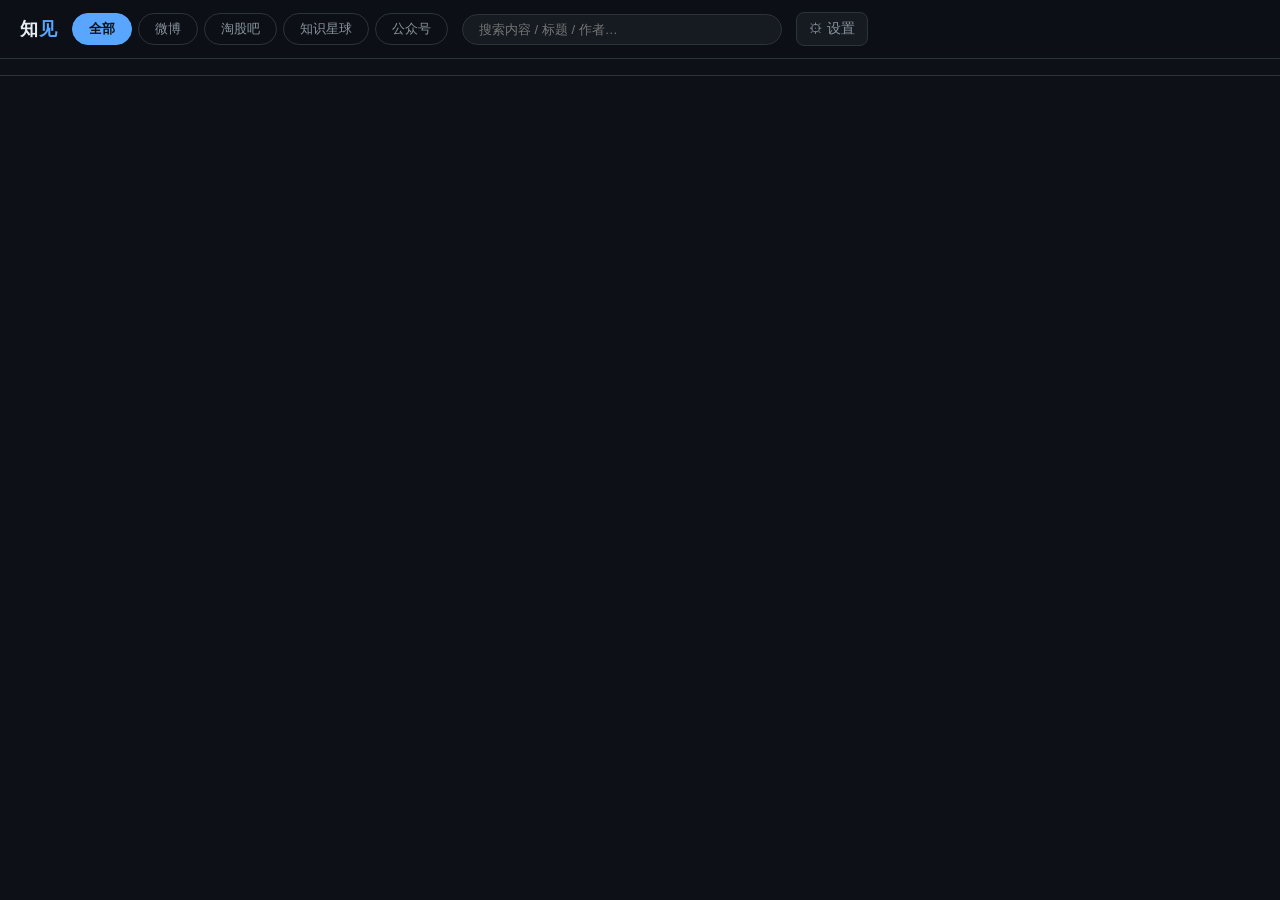
==== static/index.html @ e8b162a9 "初始版本" ====
<!DOCTYPE html>
<html lang="zh-CN">
<head>
<meta charset="UTF-8">
<meta name="viewport" content="width=device-width, initial-scale=1.0">
<title>知见</title>
<link rel="icon" type="image/svg+xml" href="/static/favicon.svg">
<link rel="stylesheet" href="/static/style.css">
</head>
<body>

<div class="header">
  <div class="logo">知<span>见</span></div>
  <div class="tabs">
    <button class="tab active" data-platform="">全部</button>
    <button class="tab" data-platform="weibo">微博</button>
    <button class="tab" data-platform="taoguba">淘股吧</button>
    <button class="tab" data-platform="zsxq">知识星球</button>
    <button class="tab" data-platform="weread">公众号</button>
  </div>
  <input class="search-box" id="searchBox" placeholder="搜索内容 / 标题 / 作者…">
  <button class="icon-btn" onclick="openSettings()">⚙ 设置</button>
</div>

<div class="status-bar" id="statusBar"></div>
<div class="author-chip" id="authorChip" style="display:none" title="点击取消筛选"><span></span><b>✕</b></div>
<div class="banner" id="banner"></div>

<div class="feed" id="feed">
  <div class="new-tip" id="newTip" style="display:none"><span></span></div>
  <div class="empty" id="empty" style="display:none">
    还没有帖子。<br>点右上角「⚙ 设置」添加监控用户，下一轮轮询后这里就会出现内容。
  </div>
</div>
<button class="load-more" id="loadMore" style="display:none" onclick="loadMore()">加载更早的帖子</button>

<div class="drawer-mask" id="drawerMask" onclick="closeSettings()"></div>
<div class="drawer" id="drawer">
  <h2>⚙ 设置</h2>

  <h3>监控用户</h3>
  <div id="userList"></div>
  <div style="display:flex;gap:8px;margin-bottom:10px">
    <button class="btn ghost" style="flex:1" onclick="exportUsers()">⤓ 导出列表</button>
    <button class="btn ghost" style="flex:1" onclick="document.getElementById('importFile').click()">⤒ 导入列表</button>
    <input type="file" id="importFile" accept=".json" style="display:none" onchange="importUsers(this)">
  </div>
  <div class="add-row">
    <select id="newPlatform">
      <option value="weibo">微博</option>
      <option value="taoguba">淘股吧</option>
      <option value="zsxq">知识星球</option>
      <option value="weread">公众号</option>
    </select>
    <input id="newUid" placeholder="用户 ID（微博数字 uid / 淘股吧 blog 数字）">
    <button class="btn ghost" onclick="addUser()">＋</button>
  </div>
  <div class="hint">
    微博 ID：打开 m.weibo.cn/u/xxxxx，xxxx 即 uid。<br>
    淘股吧 ID：打开用户主页 tgb.cn/blog/xxxxx，xxxx 即 ID。<br>
    知识星球：填「星球ID」监控整个星球；填「星球ID:用户ID」监控星球里某个人。
    星球 ID 在星球主页网址里（wx.zsxq.com/dweb2/index/group/数字）。<br>
    公众号：手机微信读书 App 订阅该公众号后，点下方「同步书架」勾选添加（推荐）；也可直接填 MP_WXS_ 开头的 ID。
  </div>

  <h3>平台凭证</h3>
  <div class="field">
    <label>微博 Cookie（必须，含 SUB= 字段；●●● 表示已保存未修改）</label>
    <input id="weiboCookie" placeholder="粘贴整条 Cookie">
  </div>
  <div class="field">
    <label>淘股吧 Cookie（可选，公开内容不登录也能抓）</label>
    <input id="taogubaCookie" placeholder="可留空">
  </div>
  <div class="field">
    <label>知识星球 Token（zsxq_access_token，网页版 F12 获取）</label>
    <input id="zsxqToken" placeholder="粘贴 zsxq_access_token 的值">
  </div>
  <div class="field">
    <label>微信读书 Cookie·公众号（weread.qq.com 网页版 F12 获取；程序会自动续期）</label>
    <input id="wereadCookie" placeholder="wr_vid=…; wr_skey=…; wr_rt=…; wr_fp=…">
  </div>
  <div class="field">
    <label>书架上的公众号（先在手机 App 里订阅，再点同步）</label>
    <button class="btn ghost" onclick="syncShelf()">🔄 同步书架</button>
    <div id="shelfList" style="margin-top:8px"></div>
  </div>

  <h3>外观</h3>
  <div class="field">
    <label>主题（选择后立即生效并记住）</label>
    <select id="themeSelect">
      <option value="dark">深色</option>
      <option value="light">浅色</option>
    </select>
  </div>

  <h3>轮询与访问</h3>
  <div class="field">
    <label>轮询间隔（秒，建议 60~300）</label>
    <input id="interval" type="number" min="30">
  </div>
  <div class="field">
    <label>访问密码（留空 = 不需要密码；部署到公网务必设置）</label>
    <input id="accessPassword" placeholder="留空则不启用">
  </div>

  <div class="btn-row">
    <button class="btn" onclick="saveSettings()">保存</button>
    <button class="btn ghost" onclick="closeSettings()">取消</button>
  </div>
  <div class="hint">凭证只保存在本程序所在目录的 data/config.json，不会上传任何地方。</div>
</div>

<div class="lightbox" id="lightbox"><img src=""></div>

<div class="toast" id="toast"></div>

<script src="/static/app.js"></script>
</body>
</html>
---- static/style.css ----
:root {
  --bg: #0d1117;
  --bg-card: #161b22;
  --bg-hover: #1c2129;
  --border: #2d333b;
  --text: #e6edf3;
  --text-dim: #8b949e;
  --accent: #58a6ff;
  --weibo: #e6162d;
  --taoguba: #f0a030;
  --zsxq: #2ea44f;
  --danger: #f85149;
  --radius: 12px;
  --header-bg: rgba(13,17,23,.92);
  --img-bg: #000;
}

/* ---------- 浅色主题 ---------- */
html[data-theme="light"] {
  --bg: #f3f4f6;
  --bg-card: #ffffff;
  --bg-hover: #f0f1f3;
  --border: #d8dce1;
  --text: #1f2328;
  --text-dim: #6a737d;
  --accent: #0969da;
  --header-bg: rgba(255,255,255,.92);
  --img-bg: #e5e7eb;
}
html[data-theme="light"] .card { box-shadow: 0 1px 3px rgba(0,0,0,.06); }
html[data-theme="light"] .banner { background: rgba(248,81,73,.08); }
html[data-theme="light"] .author-chip { background: rgba(9,105,218,.08); }
html[data-theme="light"] .card-body .retweet { background: var(--bg-hover); }
* { box-sizing: border-box; margin: 0; padding: 0; }
body {
  background: var(--bg); color: var(--text);
  font-family: "PingFang SC", "Microsoft YaHei", -apple-system, "Segoe UI", sans-serif;
  min-height: 100vh;
}
a { color: var(--accent); text-decoration: none; }
a:hover { text-decoration: underline; }

/* ---------- 顶栏 ---------- */
.header {
  position: sticky; top: 0; z-index: 100;
  background: var(--header-bg); backdrop-filter: blur(10px);
  border-bottom: 1px solid var(--border);
  padding: 12px 20px;
  display: flex; align-items: center; gap: 14px; flex-wrap: wrap;
}
.logo { font-size: 18px; font-weight: 700; letter-spacing: 1px; }
.logo span { color: var(--accent); }
.tabs { display: flex; gap: 6px; }
.tab {
  padding: 6px 16px; border-radius: 999px; cursor: pointer;
  border: 1px solid var(--border); color: var(--text-dim);
  font-size: 13px; background: transparent; transition: all .15s;
}
.tab:hover { color: var(--text); border-color: var(--text-dim); }
.tab.active { background: var(--accent); border-color: var(--accent); color: #0d1117; font-weight: 600; }
.search-box {
  flex: 1; min-width: 160px; max-width: 320px;
  background: var(--bg-card); border: 1px solid var(--border);
  border-radius: 999px; padding: 7px 16px; color: var(--text);
  font-size: 13px; outline: none;
}
.search-box:focus { border-color: var(--accent); }
.icon-btn {
  background: var(--bg-card); border: 1px solid var(--border);
  color: var(--text-dim); border-radius: 8px; padding: 7px 12px;
  cursor: pointer; font-size: 14px;
}
.icon-btn:hover { color: var(--text); border-color: var(--text-dim); }

/* ---------- 状态条 ---------- */
.status-bar {
  display: flex; gap: 14px; padding: 8px 22px;
  font-size: 12px; color: var(--text-dim);
  border-bottom: 1px solid var(--border); flex-wrap: wrap;
}
.st { display: inline-flex; align-items: center; gap: 5px; }
.dot { width: 8px; height: 8px; border-radius: 50%; background: #2ea44f; }
.dot.warn { background: var(--taoguba); }
.dot.err { background: var(--danger); }
.dot.gray { background: var(--text-dim); }
.banner {
  margin: 10px auto 0; max-width: 760px; padding: 10px 16px;
  background: rgba(248,81,73,.12); border: 1px solid var(--danger);
  border-radius: var(--radius); color: var(--danger); font-size: 13px;
  display: none;
}
.banner.show { display: block; }

/* ---------- 头像 ---------- */
.avatar { border-radius: 50%; object-fit: cover; flex-shrink: 0; background: #000; }
.avatar-ph {
  display: inline-flex; align-items: center; justify-content: center;
  font-weight: 700; color: #fff;
}
.avatar-ph.weibo { background: var(--weibo); }
.avatar-ph.taoguba { background: var(--taoguba); color: #1a1a1a; }
.avatar-ph.zsxq { background: var(--zsxq); }
.avatar-ph.rss { background: #8957e5; }

/* ---------- 按人筛选条 ---------- */
.author-chip {
  display: inline-flex; align-items: center; gap: 8px;
  margin: 8px 0 0 22px; padding: 5px 14px;
  background: rgba(88,166,255,.15); border: 1px solid var(--accent);
  border-radius: 999px; color: var(--accent); font-size: 13px; cursor: pointer;
}
.author-chip b { font-weight: 400; opacity: .7; }
.author-chip:hover b { opacity: 1; }

.author { cursor: pointer; }
.author:hover { color: var(--accent); }

/* ---------- 时间流 ---------- */
.feed { max-width: 760px; margin: 18px auto 60px; padding: 0 16px; }
.card {
  background: var(--bg-card); border: 1px solid var(--border);
  border-radius: var(--radius); padding: 16px 18px; margin-bottom: 14px;
  animation: slidein .3s ease;
  /* 屏幕外的卡片跳过渲染，长列表性能关键 */
  content-visibility: auto;
  contain-intrinsic-size: auto 260px;
}
@keyframes slidein { from { opacity: 0; transform: translateY(-8px); } to { opacity: 1; } }
.card:hover { border-color: #3d444d; }
.card-head { display: flex; align-items: center; gap: 10px; margin-bottom: 8px; }
.badge {
  font-size: 11px; font-weight: 700; padding: 2px 9px; border-radius: 999px; color: #fff;
}
.badge.weibo { background: var(--weibo); }
.badge.taoguba { background: var(--taoguba); color: #1a1a1a; }
.badge.zsxq { background: var(--zsxq); }
.badge.rss { background: #8957e5; }
.author { font-weight: 600; font-size: 14px; }
.time { color: var(--text-dim); font-size: 12px; margin-left: auto; }
.card-title { font-weight: 600; font-size: 15px; margin-bottom: 6px; }
.card-body { font-size: 14px; line-height: 1.75; word-break: break-word; overflow-wrap: anywhere; }
.card-body img { max-width: 100%; }
.card-body .retweet {
  margin-top: 10px; padding: 10px 12px; border-left: 3px solid var(--border);
  background: var(--bg); border-radius: 6px; color: var(--text-dim); font-size: 13px;
}
.card-images { display: grid; grid-template-columns: repeat(3, 1fr); gap: 6px; margin-top: 10px; }
.card-images.one { grid-template-columns: 1fr; max-width: 420px; }
.card-images img {
  width: 100%; aspect-ratio: 1; object-fit: cover;
  border-radius: 8px; cursor: zoom-in; background: var(--img-bg);
}
.card-images.one img { aspect-ratio: auto; }
.card-foot { margin-top: 10px; font-size: 12px; }

/* ---------- 长帖折叠 ---------- */
.collapsible { position: relative; }
.collapsible.collapsed { max-height: 180px; overflow: hidden; }
.collapsible .fade { display: none; }
.collapsible.collapsed .fade {
  display: block; position: absolute; bottom: 0; left: 0; right: 0;
  height: 64px; pointer-events: none;
  background: linear-gradient(transparent, var(--bg-card));
}
.expand-btn {
  margin-top: 10px; background: transparent;
  border: 1px solid var(--border); color: var(--accent);
  border-radius: 999px; padding: 5px 16px; font-size: 12px; cursor: pointer;
}
.expand-btn:hover { border-color: var(--accent); }
.empty { text-align: center; color: var(--text-dim); padding: 60px 0; font-size: 14px; }
.load-more {
  display: block; margin: 20px auto; padding: 9px 30px;
  background: var(--bg-card); color: var(--text-dim);
  border: 1px solid var(--border); border-radius: 999px; cursor: pointer;
}
.load-more:hover { color: var(--text); }

/* ---------- 设置抽屉 ---------- */
.drawer-mask {
  position: fixed; inset: 0; background: rgba(0,0,0,.6);
  z-index: 200; display: none;
}
.drawer {
  position: fixed; top: 0; right: 0; bottom: 0; width: min(460px, 92vw);
  background: var(--bg-card); border-left: 1px solid var(--border);
  z-index: 201; transform: translateX(100%); transition: transform .25s ease;
  overflow-y: auto; padding: 22px;
}
.drawer.open { transform: translateX(0); }
.drawer-mask.open { display: block; }
.drawer h2 { font-size: 17px; margin-bottom: 18px; }
.drawer h3 { font-size: 14px; margin: 22px 0 10px; color: var(--accent); }
.field { margin-bottom: 12px; }
.field label { display: block; font-size: 12px; color: var(--text-dim); margin-bottom: 5px; }
.field input, .field select {
  width: 100%; background: var(--bg); border: 1px solid var(--border);
  border-radius: 8px; padding: 8px 12px; color: var(--text); font-size: 13px; outline: none;
}
.field input:focus { border-color: var(--accent); }
.user-row {
  display: flex; align-items: center; gap: 8px; padding: 8px 10px;
  background: var(--bg); border: 1px solid var(--border);
  border-radius: 8px; margin-bottom: 8px; font-size: 13px;
}
.user-row .grow { flex: 1; overflow: hidden; text-overflow: ellipsis; }
.user-row .del { color: var(--danger); cursor: pointer; border: none; background: none; font-size: 15px; }
.add-row { display: flex; gap: 6px; }
.add-row select { width: 100px; }
.add-row input { flex: 1; }
.btn {
  background: var(--accent); color: #0d1117; border: none; font-weight: 600;
  border-radius: 8px; padding: 9px 22px; cursor: pointer; font-size: 13px;
}
.btn:hover { opacity: .88; }
.btn.ghost { background: transparent; border: 1px solid var(--border); color: var(--text-dim); }
.btn-row { display: flex; gap: 10px; margin-top: 26px; }
.hint { font-size: 12px; color: var(--text-dim); line-height: 1.7; margin-top: 6px; }
.toast {
  position: fixed; bottom: 26px; left: 50%; transform: translateX(-50%);
  background: #238636; color: #fff; padding: 10px 24px; border-radius: 999px;
  font-size: 13px; z-index: 300; display: none;
}
.lightbox {
  position: fixed; inset: 0; background: rgba(0,0,0,.9); z-index: 400;
  display: none; align-items: center; justify-content: center; cursor: zoom-out;
}
.lightbox img { max-width: 92vw; max-height: 92vh; border-radius: 6px; }
.new-tip {
  position: sticky; top: 64px; z-index: 90; text-align: center;
}
.new-tip span {
  background: var(--accent); color: #0d1117; font-size: 13px; font-weight: 600;
  padding: 6px 18px; border-radius: 999px; cursor: pointer;
}
.badge.wechat { background: #09bb07; }
.avatar-ph.wechat { background: #09bb07; }
.qr-modal {
  position: fixed; inset: 0; background: rgba(0,0,0,.75); z-index: 350;
  display: none; align-items: center; justify-content: center;
}
.qr-modal.open { display: flex; }
.qr-box {
  background: var(--bg-card); border: 1px solid var(--border); border-radius: 14px;
  padding: 22px 26px; text-align: center; max-width: 340px;
}
.qr-box h3 { font-size: 15px; margin-bottom: 14px; }
.qr-box img { width: 240px; height: 240px; border-radius: 8px; background: #fff; }
.qr-status { font-size: 13px; color: var(--text-dim); margin: 12px 0; }
.badge.weread { background: #14b8a6; }
.avatar-ph.weread { background: #14b8a6; }

.del-btn {
  border: none; background: none; color: var(--text-dim);
  font-size: 16px; cursor: pointer; padding: 0 4px; line-height: 1;
  opacity: 0; transition: opacity .15s;
}
.card:hover .del-btn { opacity: 1; }
.del-btn:hover { color: #b91c1c; }
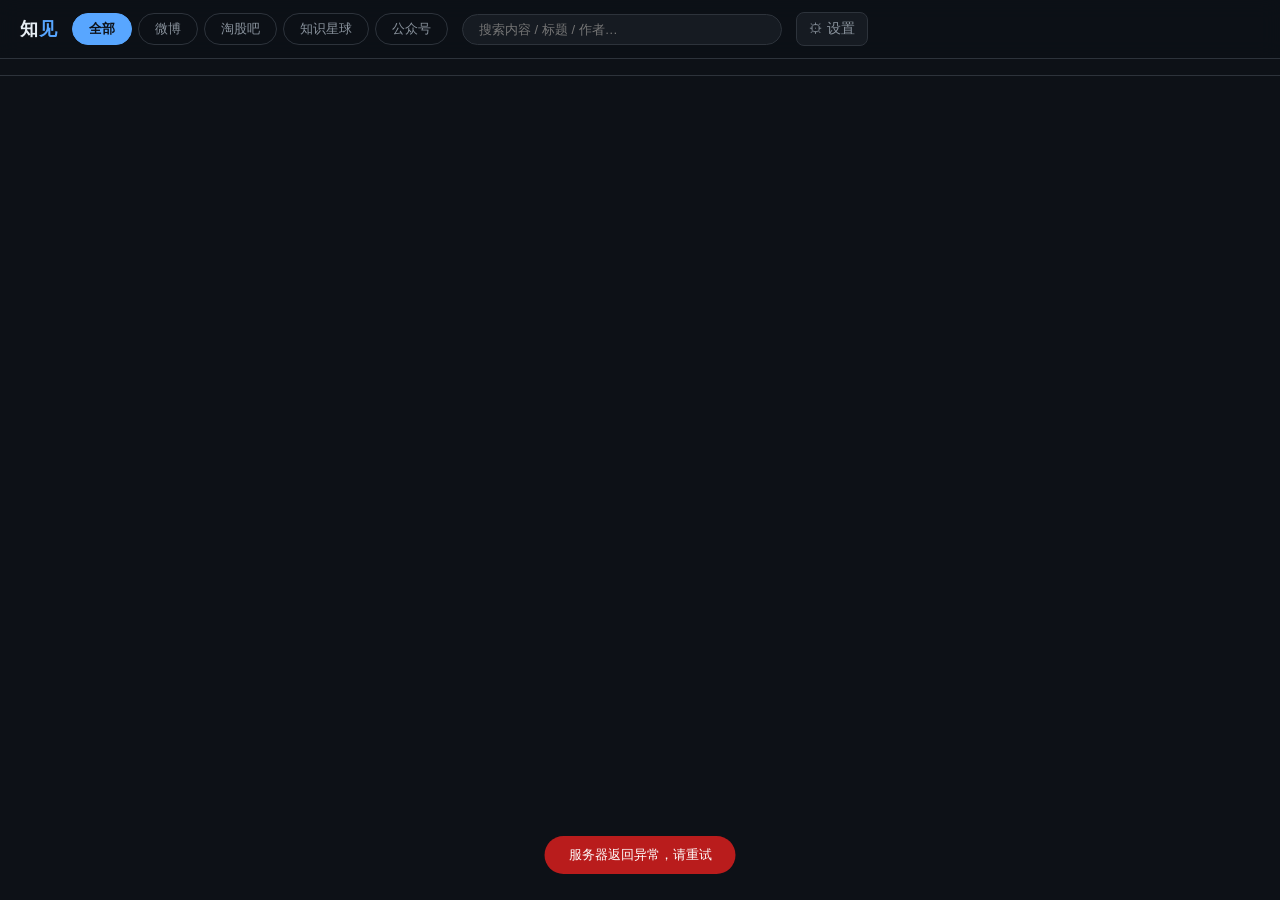
==== commit ce1b0029: "Add local account connection wizard and repair Weibo full text" ====
--- a/static/index.html
+++ b/static/index.html
@@ -38,7 +38,10 @@
 <div class="drawer" id="drawer">
   <h2>⚙ 设置</h2>
 
-  <h3>监控用户</h3>
+  <h3>① 连接平台账号</h3>
+  <div class="hint">点击连接，在官方窗口登录。二维码显示在电脑上，用手机对应 App 扫码确认。登录过期后需重新连接。</div>
+  <div id="connections"></div>
+  <h3>② 添加监控对象</h3>
   <div id="userList"></div>
   <div style="display:flex;gap:8px;margin-bottom:10px">
     <button class="btn ghost" style="flex:1" onclick="exportUsers()">⤓ 导出列表</button>
@@ -63,31 +66,22 @@
     公众号：手机微信读书 App 订阅该公众号后，点下方「同步书架」勾选添加（推荐）；也可直接填 MP_WXS_ 开头的 ID。
   </div>
 
-  <h3>平台凭证</h3>
+  <details class="manual-credentials">
+    <summary>手动凭据备用入口</summary>
+    <p class="hint">通常无需填写。无法打开登录窗口时可手动粘贴，点击下方保存后再验证连接。输入为空且未编辑表示保持原样；编辑后清空将删除凭据。</p>
+    <div class="field"><label>微博 Cookie（含 SUB）</label><input id="weiboCookie" type="password" autocomplete="off"></div>
+    <div class="field"><label>淘股吧 Cookie（可选）</label><input id="taogubaCookie" type="password" autocomplete="off"></div>
+    <div class="field"><label>知识星球 zsxq_access_token（不是 Authorization）</label><input id="zsxqToken" type="password" autocomplete="off"></div>
+    <div class="field"><label>微信读书 Cookie（含 wr_vid / wr_skey）</label><input id="wereadCookie" type="password" autocomplete="off"></div>
+  </details>
   <div class="field">
-    <label>微博 Cookie（必须，含 SUB= 字段；●●● 表示已保存未修改）</label>
-    <input id="weiboCookie" placeholder="粘贴整条 Cookie">
+    <label>书架上的公众号（先在手机微信读书 App 订阅）</label>
+    <button class="btn ghost" onclick="syncShelf()">同步书架</button><div id="shelfList"></div>
   </div>
-  <div class="field">
-    <label>淘股吧 Cookie（可选，公开内容不登录也能抓）</label>
-    <input id="taogubaCookie" placeholder="可留空">
-  </div>
-  <div class="field">
-    <label>知识星球 Token（zsxq_access_token，网页版 F12 获取）</label>
-    <input id="zsxqToken" placeholder="粘贴 zsxq_access_token 的值">
-  </div>
-  <div class="field">
-    <label>微信读书 Cookie·公众号（weread.qq.com 网页版 F12 获取；程序会自动续期）</label>
-    <input id="wereadCookie" placeholder="wr_vid=…; wr_skey=…; wr_rt=…; wr_fp=…">
-  </div>
-  <div class="field">
-    <label>书架上的公众号（先在手机 App 里订阅，再点同步）</label>
-    <button class="btn ghost" onclick="syncShelf()">🔄 同步书架</button>
-    <div id="shelfList" style="margin-top:8px"></div>
-  </div>
-
+  <details><summary>各监控对象状态</summary><div class="hint" id="userStatus"></div></details>
   <h3>外观</h3>
   <div class="field">
+    <button class="btn ghost" id="notifyButton">开启新帖浏览器通知</button>
     <label>主题（选择后立即生效并记住）</label>
     <select id="themeSelect">
       <option value="dark">深色</option>
@@ -101,15 +95,15 @@
     <input id="interval" type="number" min="30">
   </div>
   <div class="field">
-    <label>访问密码（留空 = 不需要密码；部署到公网务必设置）</label>
-    <input id="accessPassword" placeholder="留空则不启用">
+    <label>本机访问密码（仅支持本机使用）</label>
+    <input id="accessPassword" type="password" autocomplete="new-password" placeholder="留空保持不变；编辑后清空可关闭">
   </div>
 
   <div class="btn-row">
     <button class="btn" onclick="saveSettings()">保存</button>
     <button class="btn ghost" onclick="closeSettings()">取消</button>
   </div>
-  <div class="hint">凭证只保存在本程序所在目录的 data/config.json，不会上传任何地方。</div>
+  <div class="hint">凭据与浏览器会话仅保存在本机 data 目录；登录及抓取时会发送给对应平台。分享程序不要包含 data。</div>
 </div>
 
 <div class="lightbox" id="lightbox"><img src=""></div>
--- a/static/style.css
+++ b/static/style.css
@@ -257,3 +257,13 @@
 }
 .card:hover .del-btn { opacity: 1; }
 .del-btn:hover { color: #b91c1c; }
+
+.connection-card { border:1px solid var(--border); border-radius:8px; padding:12px; margin:10px 0; }
+.connection-state { float:right; color:var(--accent); font-size:12px; }
+.connection-actions { display:flex; flex-wrap:wrap; gap:6px; margin-top:10px; }
+.connection-actions .btn, .user-row .btn { padding:6px 10px; font-size:12px; }
+button:disabled { opacity:.5; cursor:wait; }
+.manual-credentials { margin:20px 0; }
+summary { cursor:pointer; color:var(--accent); font-size:13px; margin:12px 0; }
+.fulltext-error { color:var(--danger); }
+.add-row input, .add-row select { min-width:0; background:var(--bg); color:var(--text); border:1px solid var(--border); border-radius:6px; padding:8px; }
